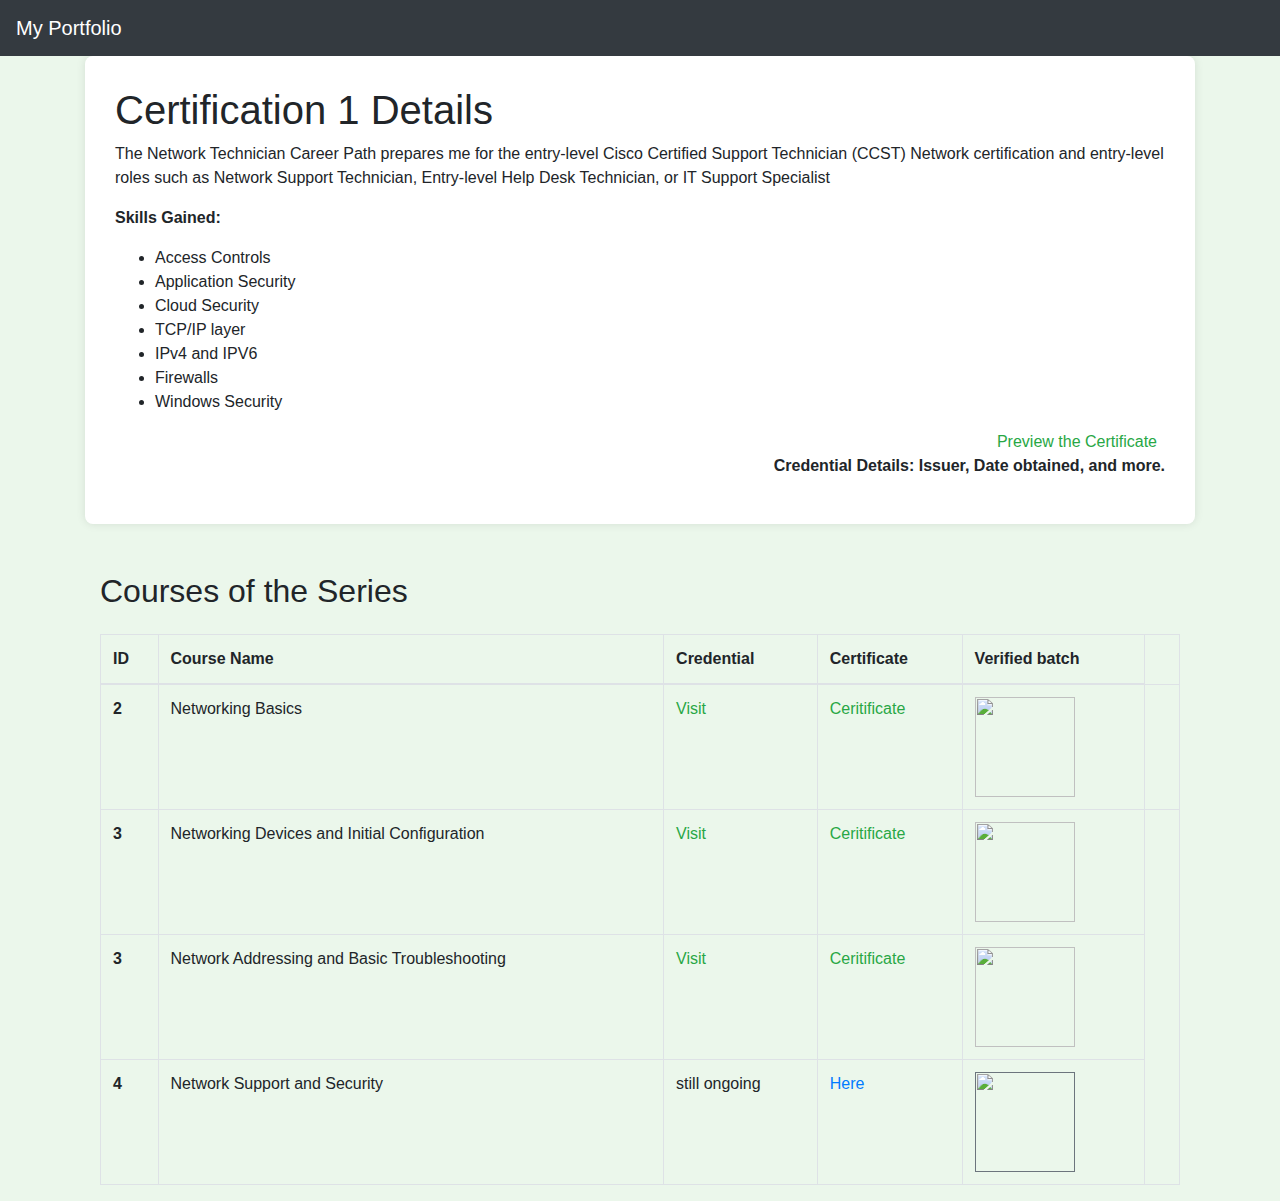
==== cert2.html @ 9a87bfa9 "modify commit" ====
<!DOCTYPE html>
<html lang="en">
<head>
    <meta charset="UTF-8">
    <meta name="viewport" content="width=device-width, initial-scale=1.0">
    <title>NEtwork Certification 2</title>
    <link href="https://stackpath.bootstrapcdn.com/bootstrap/4.0.0/css/bootstrap.min.css" rel="stylesheet">
    <style>
        body{
            
            background-color:rgb(235, 247, 235);
            background-repeat: no-repeat;
            background-size: cover;
        }
        .cert-details {
            background-color: #ffffff;
            padding: 30px;
            border-radius: 8px;
            box-shadow: 0 0 10px rgba(0,0,0,0.1);
            margin-bottom: 30px;
        }
        .cert-details img {
            max-width: 100%;
            border-radius: 8px;
            margin-bottom: 20px;
        }
        footer {
            background-color: #2f4f4f; /* Dark Green */
            color: #ffffff; /* White */
            text-align: center;
            position: fixed;
            bottom: 0;
            width: 100%;
        }
        img{
            width: 100px;
            height: 100px;
        }
        .btn-custom {
            text-decoration: none; /* No underline */
            transition: transform 0.3s, background-color 0.3s, color 0.3s; /* Smooth transition for transform and color */
        }

        .btn-custom:hover {
            transform: scale(1.1); /* Slight zoom effect */
            background-color: transparent; 
            text-decoration: none;
        }
        .align{
            text-align: right;
        }
        
    </style>
</head>
<body>
    <header>
        <!-- Navigation Bar or Header -->
        <nav class="navbar navbar-expand-lg navbar-dark bg-dark">
            <a class="navbar-brand" href="#">My Portfolio</a>
        </nav>
    </header>

    <main>
        <section class="container">
            <div class="cert-details">
                <h1>Certification 1 Details</h1>
                
                <p>
                The Network Technician Career Path prepares me 
                for the entry-level Cisco Certified Support Technician (CCST) Network certification and entry-level roles 
                such as Network Support Technician, Entry-level Help Desk Technician, or IT Support Specialist
                </p>
                <p><strong>Skills Gained:</strong></p>
                <ul>
                    <li>Access Controls</li>
                    <li>Application Security</li>
                    <li>Cloud Security</li>
                    <li>TCP/IP layer</li>
                    <li>IPv4 and IPV6</li>
                    <li>Firewalls</li>
                    <li> Windows Security</li>

                    <!-- Add more skills as needed -->
                </ul>
                <div class="align">
                    <a href="" class="text-success btn-custom"target="_blank"> Preview the Certificate
                        <i class="fas fa-arrow-right ml-2"></i>
                    </a>
                    <p><strong>Credential Details: <!--a href="https://www.credly.com/badges/5ca4df87-2a29-4f04-9224-82a10d5bbc45 class="text-success btn-custom" target="_blank"-->Issuer, Date obtained, and more.</a> </strong> </p>    
                </div>
            </div>
            <div class="container mt-5">
                <h2 class="mb-4">Courses of the Series</h2>
                <table class="table table-bordered">
                    <thead>
                        <tr>
                            <th scope="col">ID</th>
                            <th scope="col">Course Name</th>
                            <th scope="col">Credential</th>
                            <th scope="col">Certificate</th>
                            <th scope="col">Verified batch</th>
                        </tr>
                    </thead>
                    <tbody>
                        <tr>
                            <th scope="row">2</th>
                            <td>Networking Basics</td>
                            <td><a href="https://www.credly.com/badges/8c59ee76-e026-4210-873a-f8c8fb9336c8/public_url" class="text-success btn-custom" target="_blank"> Visit </a> </td>
                            <td><a href="Networking_Basics_Badge.pdf" class="text-success btn-custom" target="_blank"> Ceritificate </a> </td>
                            <td><img src="NB.png"></td><td>
                         </tr>
                         <tr>
                            <th scope="row">3</th>
                            <td>Networking Devices and Initial Configuration</td>
                            <td><a href="https://www.credly.com/badges/4f0f4282-004f-46f3-a98d-0e8236808ac4/public_url" class="text-success btn-custom" target="_blank">Visit</a>  </td>
                            <td><a href="Networking_Devices_and_Initial_Configuration_Badge.pdf" class="text-success btn-custom" target="_blank">Ceritificate</a></td>
                            <td><img src="NDIC.png"></td>
                        </tr>
                        <tr>
                            <th scope="row">3</th>
                            <td>Network Addressing and Basic Troubleshooting</td>
                            <td><a href="https://www.credly.com/badges/5efda737-c821-42d6-b8b9-5b3b71aaa46b/public_url" class="text-success btn-custom" target="_blank">Visit</a>  </td>
                            <td><a href="Network_Addressing_and_Basic_Troubleshooting_Badge.pdf" class="text-success btn-custom" target="_blank">Ceritificate</a></td>
                            <td><img src="NABT.png"></td>
                        </tr>
                        <tr>
                            <th scope="row">4</th>
                            <td>Network Support and Security</td>
                            <td> still ongoing </td>
                            <td><a href="https://www.credly.com/badges/bfdfdc4d-cfdd-44af-a524-dc1fd95e7c98" target="_blank">Here</a>  </td>
                            <td><a href="" class="text-decoration-none text-muted disabled" aria-disabled="true"> <img src=""></td>
                        </tr>
                    </tbody>
                </table>
            </div>
            
        </section>
    </main>

    <!--footer class="py-3 bg-dark text-white text-center">
        <div class="container">
            <p>&copy; 2023 Charani Kaushalya. All rights reserved.</p>
        </div>
    </footer>

    <!-- Bootstrap JS and dependencies -->
    <script src="https://code.jquery.com/jquery-3.2.1.slim.min.js"></script>
    <script src="https://cdnjs.cloudflare.com/ajax/libs/popper.js/1.11.0/umd/popper.min.js"></script>
    <script src="https://maxcdn.bootstrapcdn.com/bootstrap/4.0.0/js/bootstrap.min.js"></script>
</body>
</html>
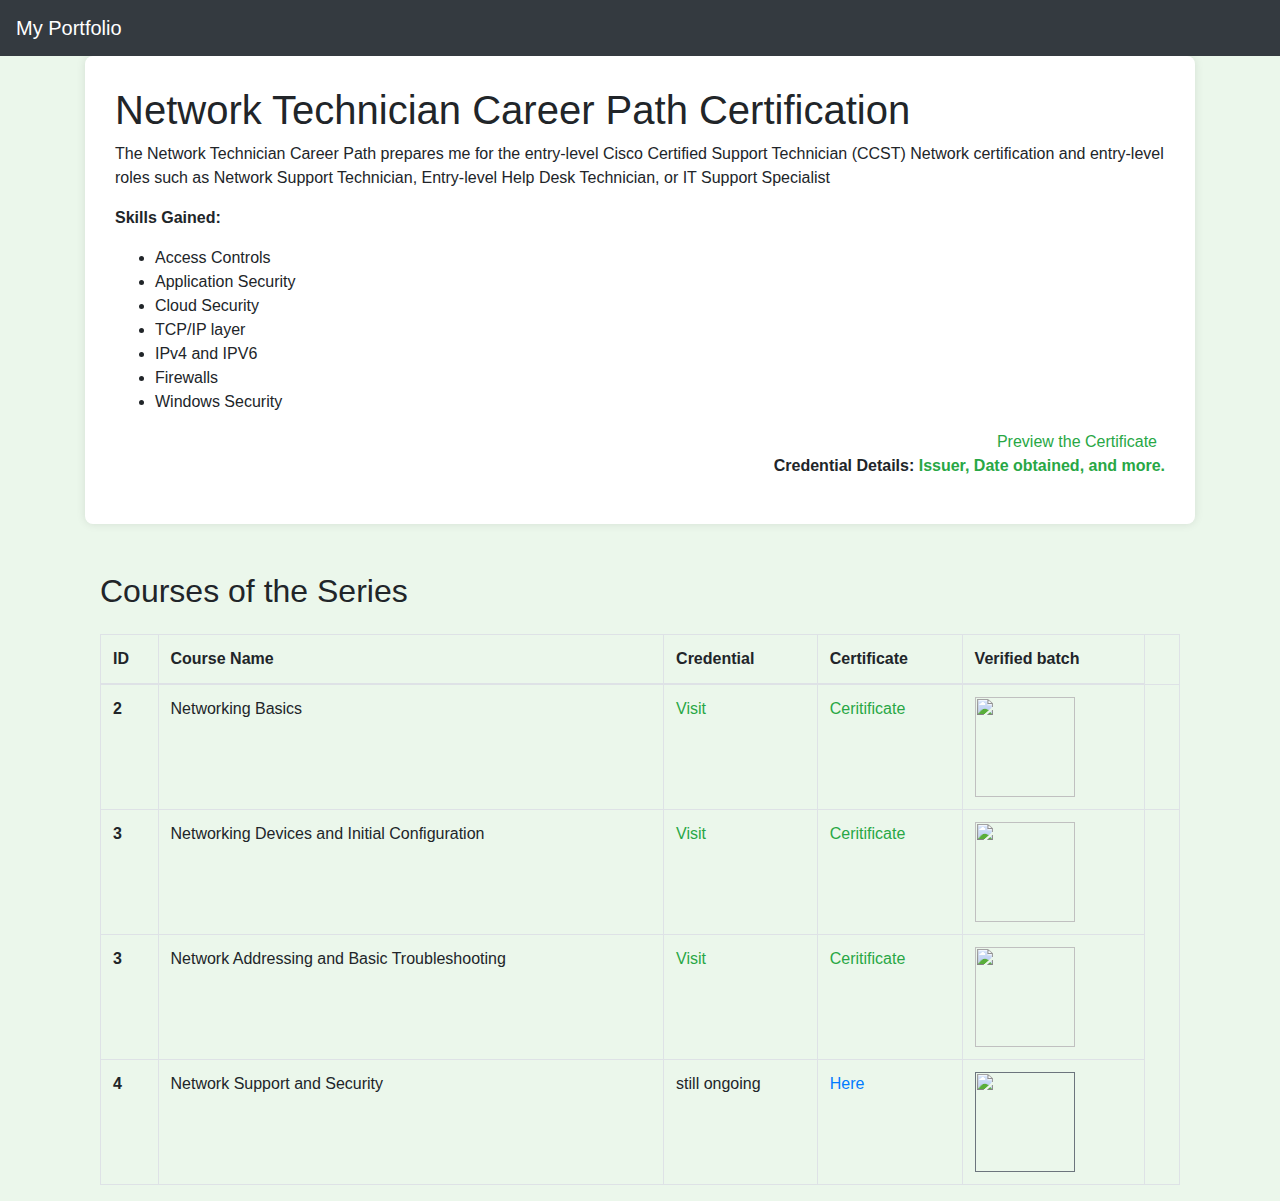
==== commit 6db0cd80: "new" ====
--- a/cert2.html
+++ b/cert2.html
@@ -63,7 +63,7 @@
     <main>
         <section class="container">
             <div class="cert-details">
-                <h1>Certification 1 Details</h1>
+                <h1>Network Technician Career Path Certification </h1>
                 
                 <p>
                 The Network Technician Career Path prepares me 
@@ -83,10 +83,10 @@
                     <!-- Add more skills as needed -->
                 </ul>
                 <div class="align">
-                    <a href="" class="text-success btn-custom"target="_blank"> Preview the Certificate
+                    <a href="Network_Technician_Career_Path_Badge20240730-7-1wo0zp" class="text-success btn-custom"target="_blank"> Preview the Certificate
                         <i class="fas fa-arrow-right ml-2"></i>
                     </a>
-                    <p><strong>Credential Details: <!--a href="https://www.credly.com/badges/5ca4df87-2a29-4f04-9224-82a10d5bbc45 class="text-success btn-custom" target="_blank"-->Issuer, Date obtained, and more.</a> </strong> </p>    
+                    <p><strong>Credential Details: <a href="https://www.credly.com/earner/earned/badge/2a944cbb-53b6-49d1-9de6-829e23d782c3" class="text-success btn-custom" target="_blank">Issuer, Date obtained, and more.</a> </strong> </p>    
                 </div>
             </div>
             <div class="container mt-5">
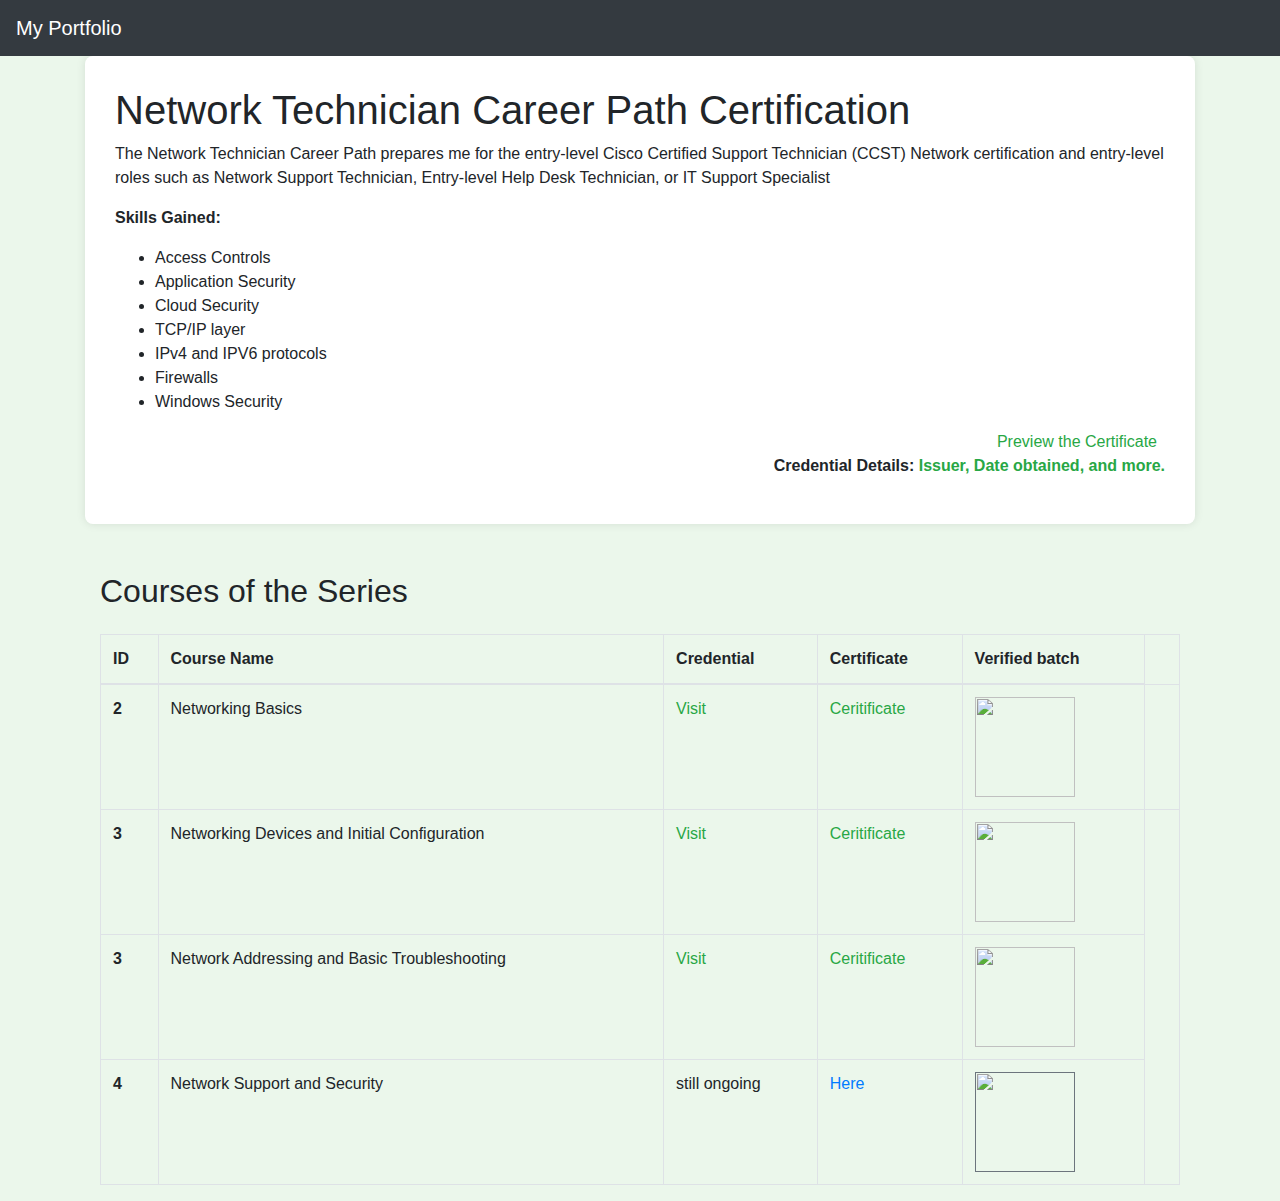
==== commit 462f5486: "new" ====
--- a/cert2.html
+++ b/cert2.html
@@ -76,7 +76,7 @@
                     <li>Application Security</li>
                     <li>Cloud Security</li>
                     <li>TCP/IP layer</li>
-                    <li>IPv4 and IPV6</li>
+                    <li>IPv4 and IPV6 protocols</li>
                     <li>Firewalls</li>
                     <li> Windows Security</li>
 
@@ -137,11 +137,7 @@
         </section>
     </main>
 
-    <!--footer class="py-3 bg-dark text-white text-center">
-        <div class="container">
-            <p>&copy; 2023 Charani Kaushalya. All rights reserved.</p>
-        </div>
-    </footer>
+   
 
     <!-- Bootstrap JS and dependencies -->
     <script src="https://code.jquery.com/jquery-3.2.1.slim.min.js"></script>
